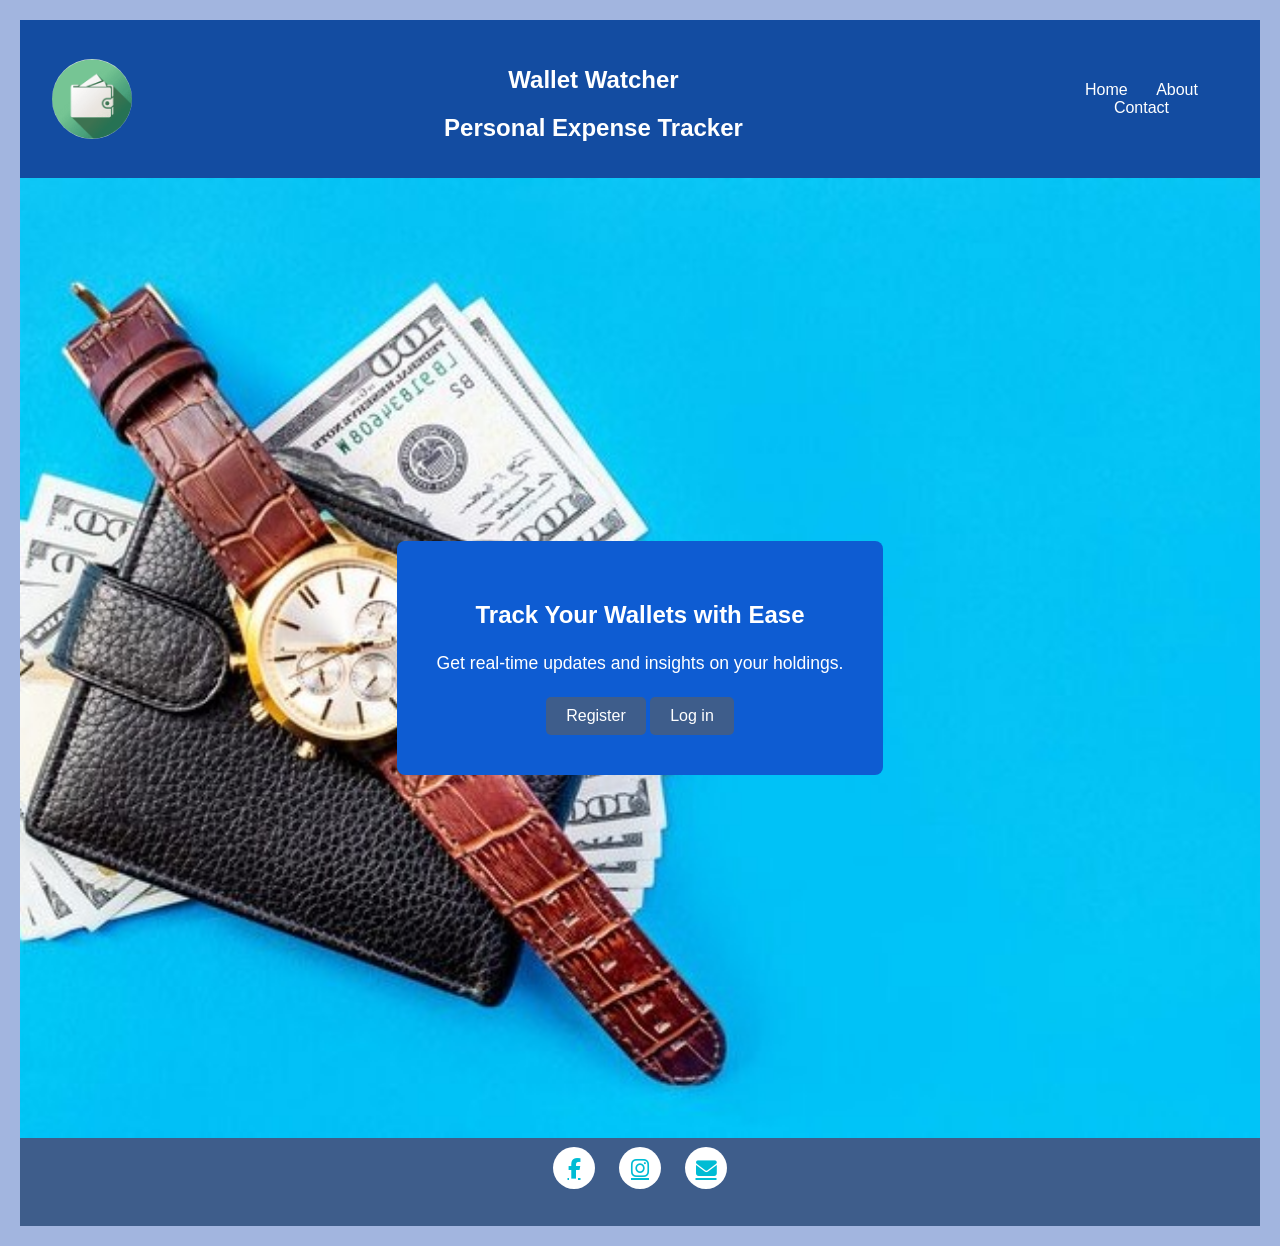
==== templates/index.html @ 4af1f642 "Html and, Css updated" ====
<html>
<head>
    <meta charset="UTF-8">
    <title>WalletWatcher</title>
    <link rel="stylesheet" href="../static/css/style.css"/>
    <meta name="viewport" content="width=device-width, initial-scale=1.0">
    <link rel="icon" type="image/x-icon" href="../images/favicon.ico">
    <link rel="stylesheet" href="https://cdnjs.cloudflare.com/ajax/libs/font-awesome/6.5.1/css/all.min.css">
</head>
<body>  
    <nav class="navbar">
            <div class="nav-left">
               <img src="../images/logo.png" alt="LOGO" class="logo">
               
            </div>
            <div class="nav-center">
                <h1 class="main-heading">Wallet Watcher</h1>
                <h2>Personal Expense Tracker</h2>
            </div>
            <div class="nav-right" id="Topnav">
                <a href="/">Home</a>
                <a href="/about">About</a>
                <a href="/contact">Contact</a>
                <a href="javascript:void(0);" class="icon" onclick="displayHamberger()">
                    <i class="fa fa-bars"></i>
                </a>
            </div>
    </nav>
    <section class="hero">
        
    <div class="hero-content"> 
           
            <h2>Track Your Wallets with Ease</h2>
            <p>Get real-time updates and insights on your holdings.</p>
               <div class="container">
               <div class="buttons">
                    <button class="button" onclick="window.location.href='/register'">Register</button>
                    <button class="button" onclick="window.location.href='/login'">Log in</button>
                </div> 
        </div>
    </section>   
    <footer class="footer">
        <div class="footer-icons">
            <a href="https://www.facebook.com/groups/1221633571194411" aria-label="Facebook">
            <i class="fab fa-facebook-f"></i>
            </a>
            <a href="https://www.instagram.com/jobsireland.ie/?hl=en" aria-label="Instagram">
            <i class="fab fa-instagram"></i>
            </a>
            <a href="mailto:info@walletwatcher.com" aria-label="Email">
            <i class="fas fa-envelope"></i>
            </a>
        </div>
    </footer>
</body>
</html>
---- static/css/style.css ----
/* general syling */
body{
    margin: 0;
    box-sizing: border-box;
    background-color: rgb(162, 181, 223);
    color: black;
    font-family: 'Arial', sans-serif;
    text-align: center;
    padding: 20px;
}

/*navigation*/

.navbar {
  display: flex;
  justify-content: space-between;
  align-items: center;
  background-color: #134ca1;
  padding: 1rem 2rem;
}
.nav-left {
  color: #fff;
  font-size: 1.5rem;
  background-size: contain;
  background-repeat: no-repeat;
}
.logo {
  width: 80px;
  height: 80px;
  border-radius: 50%;
  object-fit: cover;
}
 .nav-center {
    position: static;
    color: white;
    transform: none;
    width: 100%;
    margin-top: 10px;
  }

.nav-right{
  overflow: hidden;
  color: #fff;
  text-decoration: none;
}

.nav-right.a{ float: left;
  display: block;
  color: white;
  text-align: center;
  padding: 5px 5px;
  text-decoration: none;
  font-size: 17px;
}

.nav-right a {
  text-decoration: none;
  color: white;
  padding: 8px 12px;
}

.nav-right a:hover {
  color: #00bcd4 ;  
  text-decoration: none;
}

.nav-right a.active{ 
  background-color: #3e5d8b;
  color:#ddd 
}

.nav-right .icon{ 
  display: none;
  padding: 0 0 0 2px;
  z-index: 1001;
}

/*home page styling*/

.hero {
  min-height: 100vh;
  background-image: url("../../images/background1.jpg");
  background-size: cover;
  background-position: center;
  justify-content: center;
  display: flex;
  align-items: center;
  padding: 60px;
}
.hero h1 {
  font-size: 3rem;
  font-family: 'Lucida Sans', 'Lucida Sans Regular', 'Lucida Grande', 'Lucida Sans Unicode', Geneva, Verdana, sans-serif;
  color: white;
  margin-bottom: 20px;
}
.hero-content {
  background-color: #0e5cd2;
  color: white;
  max-width: 500px;
  padding: 40px;
  border-radius: 8px;
}

.hero-content h1 {
  font-size: 2rem;
  margin-bottom: 20px;
}

.hero-content h2
{ margin-bottom: 20px;
}

.hero-content p {
  font-size: 1.1rem;
  line-height: 1.6;
  margin-top: 1rem;
  margin-bottom: 20px;
}


.container {
    display: flex;
    justify-content: center;
    gap: 20px;
    margin-top: 20px;
}
.button {
    background-color: #3e5d8b;
    color: white;
    border: none;
    padding: 10px 20px;
    font-size: 1rem;
    cursor: pointer;
    border-radius: 5px;
}


/* Footer */
   .footer {
        background-color:#3e5d8b;
        padding: 0.6rem 0.4rem;
        height: 8%;
        margin: 0;
        flex: 1;
        flex-shrink: 0;
          }

    .footer-icons {
        display: flex;
        justify-content: center;
        gap: 1.5rem;
        margin-bottom: 1rem;
        }
    .footer-icons a {
        color:#00bcd4;
        font-size: 1.3rem;
        width: 42px;
        height: 42px;
        border-radius: 50%;
        background-color:#fff;
        display: flex;
        align-items: center;
        justify-content: center;
        transition: all 0.3s ease;
        }

    .footer-icons a:hover {
        background-color: #fff;
        transform: translateY(-3px);
        }

    .footer p {
        color: white;
        font-size: 1rem;
        text-align: center;
    }


/* Mobile Styles */
@media screen and (max-width: 600px) {
  .nav-right a:not(:first-child) {display: none;}
  .nav-right .icon {
    float: right;
    display: block;
  }
}

@media screen and (max-width: 600px) {
  .nav-right.responsive {position: relative;}
  .nav-right.responsive .icon {
    position: absolute;
    right: 0;
    top: 0;
  }
  .nav-right.responsive a {
    float: none;
    display: block;
    text-align: left;
  }
}
   .hero {
    justify-content: center;
    padding: 30px;
  }

  .hero-content {
    text-align: center;
  }
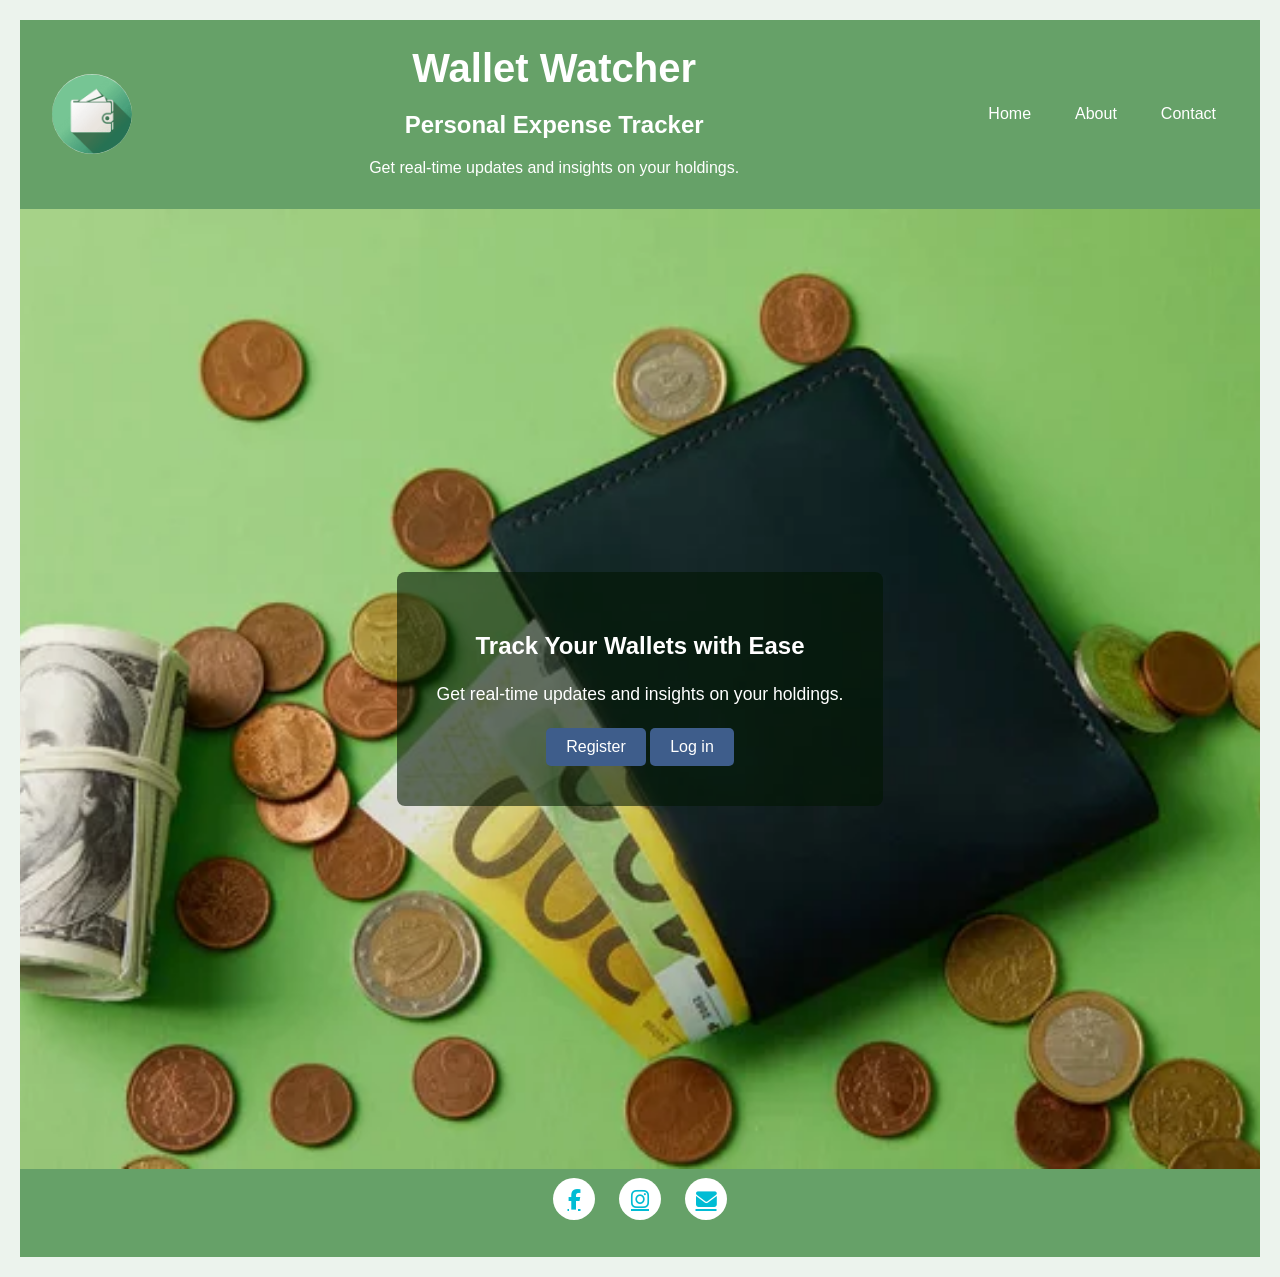
==== commit b086e503: "image folder updated" ====
--- a/templates/index.html
+++ b/templates/index.html
@@ -16,11 +16,13 @@
             <div class="nav-center">
                 <h1 class="main-heading">Wallet Watcher</h1>
                 <h2>Personal Expense Tracker</h2>
+                <p>Get real-time updates and insights on your holdings.</p>
+                
             </div>
             <div class="nav-right" id="Topnav">
-                <a href="/">Home</a>
-                <a href="/about">About</a>
-                <a href="/contact">Contact</a>
+                <a href="index.html">Home</a>
+                <a href="about.html">About</a>
+                <a href="contact.html">Contact</a>
                 <a href="javascript:void(0);" class="icon" onclick="displayHamberger()">
                     <i class="fa fa-bars"></i>
                 </a>
--- a/static/css/style.css
+++ b/static/css/style.css
@@ -2,7 +2,7 @@
 body{
     margin: 0;
     box-sizing: border-box;
-    background-color: rgb(162, 181, 223);
+    background-color: rgb(236, 243, 237);
     color: black;
     font-family: 'Arial', sans-serif;
     text-align: center;
@@ -15,7 +15,7 @@
   display: flex;
   justify-content: space-between;
   align-items: center;
-  background-color: #134ca1;
+  background-color: #04660893;
   padding: 1rem 2rem;
 }
 .nav-left {
@@ -38,11 +38,22 @@
     margin-top: 10px;
   }
 
-.nav-right{
+  .nav-center .main-heading {
+  font-size: 2.5rem;
+  font-family: 'verdana', sans-serif;
+    margin: 0;
+  }
+
+  .nav-right {
+  display: flex;
+        
+  gap: 20px;}
+
+/*.nav-right{
   overflow: hidden;
   color: #fff;
   text-decoration: none;
-}
+}*/
 
 .nav-right.a{ float: left;
   display: block;
@@ -79,7 +90,7 @@
 
 .hero {
   min-height: 100vh;
-  background-image: url("../../images/background1.jpg");
+  background-image: url("../../images/money1.jpg");
   background-size: cover;
   background-position: center;
   justify-content: center;
@@ -88,13 +99,12 @@
   padding: 60px;
 }
 .hero h1 {
-  font-size: 3rem;
-  font-family: 'Lucida Sans', 'Lucida Sans Regular', 'Lucida Grande', 'Lucida Sans Unicode', Geneva, Verdana, sans-serif;
+  
   color: white;
   margin-bottom: 20px;
 }
 .hero-content {
-  background-color: #0e5cd2;
+  background-color: #00150193;
   color: white;
   max-width: 500px;
   padding: 40px;
@@ -137,7 +147,7 @@
 
 /* Footer */
    .footer {
-        background-color:#3e5d8b;
+        background-color: #04660893;
         padding: 0.6rem 0.4rem;
         height: 8%;
         margin: 0;
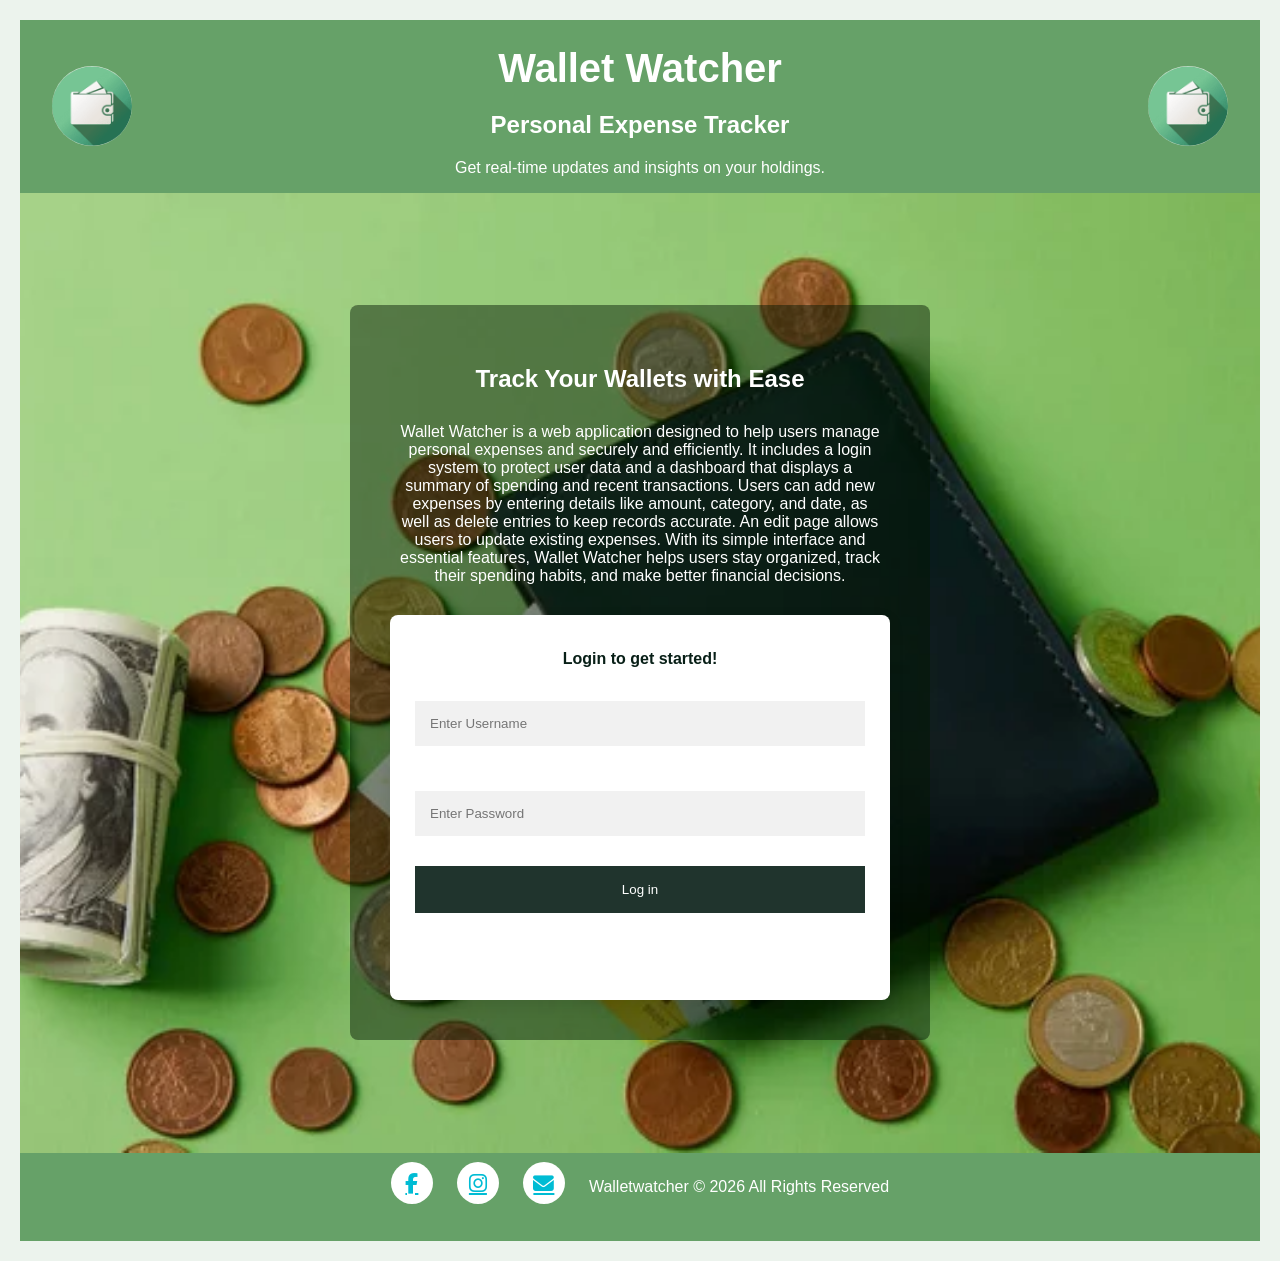
==== commit 088e16d8: "html , css ,js file names and files updated,  new python file added, routes defined to all html file" ====
--- a/templates/index.html
+++ b/templates/index.html
@@ -10,22 +10,15 @@
 <body>  
     <nav class="navbar">
             <div class="nav-left">
-               <img src="../images/logo.png" alt="LOGO" class="logo">
-               
+               <img src="../images/logo.png" alt="LOGO" class="logo">  
             </div>
             <div class="nav-center">
                 <h1 class="main-heading">Wallet Watcher</h1>
                 <h2>Personal Expense Tracker</h2>
-                <p>Get real-time updates and insights on your holdings.</p>
-                
+                <p1>Get real-time updates and insights on your holdings.</p1>    
             </div>
             <div class="nav-right" id="Topnav">
-                <a href="index.html">Home</a>
-                <a href="about.html">About</a>
-                <a href="contact.html">Contact</a>
-                <a href="javascript:void(0);" class="icon" onclick="displayHamberger()">
-                    <i class="fa fa-bars"></i>
-                </a>
+                <img src="../images/logo.png" alt="LOGO" class="logo">
             </div>
     </nav>
     <section class="hero">
@@ -33,25 +26,44 @@
     <div class="hero-content"> 
            
             <h2>Track Your Wallets with Ease</h2>
-            <p>Get real-time updates and insights on your holdings.</p>
-               <div class="container">
-               <div class="buttons">
-                    <button class="button" onclick="window.location.href='/register'">Register</button>
-                    <button class="button" onclick="window.location.href='/login'">Log in</button>
+            <div class="about">
+            
+            <p2>Wallet Watcher is a web application designed to help users manage personal expenses and securely and efficiently. 
+                It includes a login system to protect user data and a dashboard that displays a summary of spending and recent transactions. 
+                Users can add new expenses by entering details like amount, category, and date, as well as delete entries to keep records accurate. 
+                An edit page allows users to update existing expenses. With its simple interface and essential features, 
+                Wallet Watcher helps users stay organized, track their spending habits, and make better financial decisions. </p2>
+            </div>
+                    
+                <div class="container">
+                    
+                    <form id="signUpForm">
+                        <h3> Login to get started!</h3>
+                        <label for="username"><b>Username</b></label>
+                        <input type="text" placeholder="Enter Username">
+                        <label for="password"><b>Password</b></label>
+                        <input type="password" placeholder="Enter Password">
+                        
+                    <button type="button" class="loginbtn" id="loginBtn">Log in</button>
+                    <p id="message"></p>
+                    onclick="login('admin', 'admin')"
                 </div> 
-        </div>
-    </section>   
+    </div>
+    </div>
+    </section> 
+    <script src="../static/js/script.js"></script>  
     <footer class="footer">
         <div class="footer-icons">
-            <a href="https://www.facebook.com/groups/1221633571194411" aria-label="Facebook">
+            <a href="https://www.facebook.com/ExpenseTracker2.0" aria-label="Facebook">
             <i class="fab fa-facebook-f"></i>
             </a>
-            <a href="https://www.instagram.com/jobsireland.ie/?hl=en" aria-label="Instagram">
+            <a href="https://www.instagram.com/personal_expense_tracker/" aria-label="Instagram">
             <i class="fab fa-instagram"></i>
             </a>
             <a href="mailto:info@walletwatcher.com" aria-label="Email">
             <i class="fas fa-envelope"></i>
             </a>
+            <p>Walletwatcher &copy 2026 All Rights Reserved</p>
         </div>
     </footer>
 </body>
--- a/static/css/style.css
+++ b/static/css/style.css
@@ -30,61 +30,25 @@
   border-radius: 50%;
   object-fit: cover;
 }
- .nav-center {
-    position: static;
-    color: white;
-    transform: none;
-    width: 100%;
-    margin-top: 10px;
-  }
-
-  .nav-center .main-heading {
+.nav-center {
+  position: static;
+  color: white;
+  transform: none;
+  width: 100%;
+  margin-top: 10px;
+}
+
+.nav-center .main-heading {
   font-size: 2.5rem;
   font-family: 'verdana', sans-serif;
-    margin: 0;
-  }
-
-  .nav-right {
-  display: flex;
-        
-  gap: 20px;}
-
-/*.nav-right{
-  overflow: hidden;
-  color: #fff;
-  text-decoration: none;
-}*/
-
-.nav-right.a{ float: left;
-  display: block;
-  color: white;
-  text-align: center;
-  padding: 5px 5px;
-  text-decoration: none;
-  font-size: 17px;
-}
-
-.nav-right a {
-  text-decoration: none;
-  color: white;
-  padding: 8px 12px;
-}
-
-.nav-right a:hover {
-  color: #00bcd4 ;  
-  text-decoration: none;
-}
-
-.nav-right a.active{ 
-  background-color: #3e5d8b;
-  color:#ddd 
-}
-
-.nav-right .icon{ 
-  display: none;
-  padding: 0 0 0 2px;
-  z-index: 1001;
-}
+  margin: 0;
+}
+
+.nav-right {
+  display: flex;     
+  gap: 20px;
+}
+
 
 /*home page styling*/
 
@@ -99,12 +63,11 @@
   padding: 60px;
 }
 .hero h1 {
-  
-  color: white;
+  color: rgb(2, 20, 15);
   margin-bottom: 20px;
 }
 .hero-content {
-  background-color: #00150193;
+  background-color: #00150175;
   color: white;
   max-width: 500px;
   padding: 40px;
@@ -116,12 +79,12 @@
   margin-bottom: 20px;
 }
 
-.hero-content h2
-{ margin-bottom: 20px;
+.hero-content h2{ 
+  margin-bottom: 20px;
 }
 
 .hero-content p {
-  font-size: 1.1rem;
+  font-size: 1.3rem;
   line-height: 1.6;
   margin-top: 1rem;
   margin-bottom: 20px;
@@ -129,23 +92,78 @@
 
 
 .container {
-    display: flex;
-    justify-content: center;
-    gap: 20px;
-    margin-top: 20px;
-}
-.button {
-    background-color: #3e5d8b;
-    color: white;
+  display: flex;
+  justify-content: center;
+  gap: 20px;
+  margin-top: 20px;
+  max-width: 500px;
+  margin: auto;
+  background: #fff;
+  padding: 25px;
+  border-radius: 8px;
+  box-shadow: 0 5px 15px rgba(0,0,0,0.1);
+}
+
+h3{
+  font-size: 1rem;
+  font-weight: bold;
+  color:#081f17;
+  text-align: center;
+  margin: 10px;
+} 
+
+.about { 
+  display: flex;
+  margin-top: 10px;
+  margin-bottom: 20px;
+  padding: 10px;
+  border-radius: 8px;
+}
+.about p {
+  font-size: 0.9rem;
+  text-align: center;
+  margin-bottom: 10px;
+}
+  
+
+input[type=text], 
+input[type=password],
+input[type=email] {
+    width: 100%;
+    padding: 15px;
+    margin: 5px 0 22px 0;
+    display: inline-block;
     border: none;
-    padding: 10px 20px;
-    font-size: 1rem;
-    cursor: pointer;
-    border-radius: 5px;
-}
-
+    background: #f1f1f1;
+}
+
+input[type=text]:focus, 
+input[type=password]:focus {
+    background-color: #ddd;
+    outline: none;
+}
+
+.loginbtn {
+  background-color: #081f17;
+  color: white;
+  padding: 16px 20px;
+  margin: 8px 0;
+  border: none;
+  cursor: pointer;
+  width: 100%;
+  opacity: 0.9;
+}
+
+.loginbtn:hover {
+  opacity: 1;
+}
+
+a {
+  color: rgb(226, 230, 234);
+}
 
 /* Footer */
+
    .footer {
         background-color: #04660893;
         padding: 0.6rem 0.4rem;
